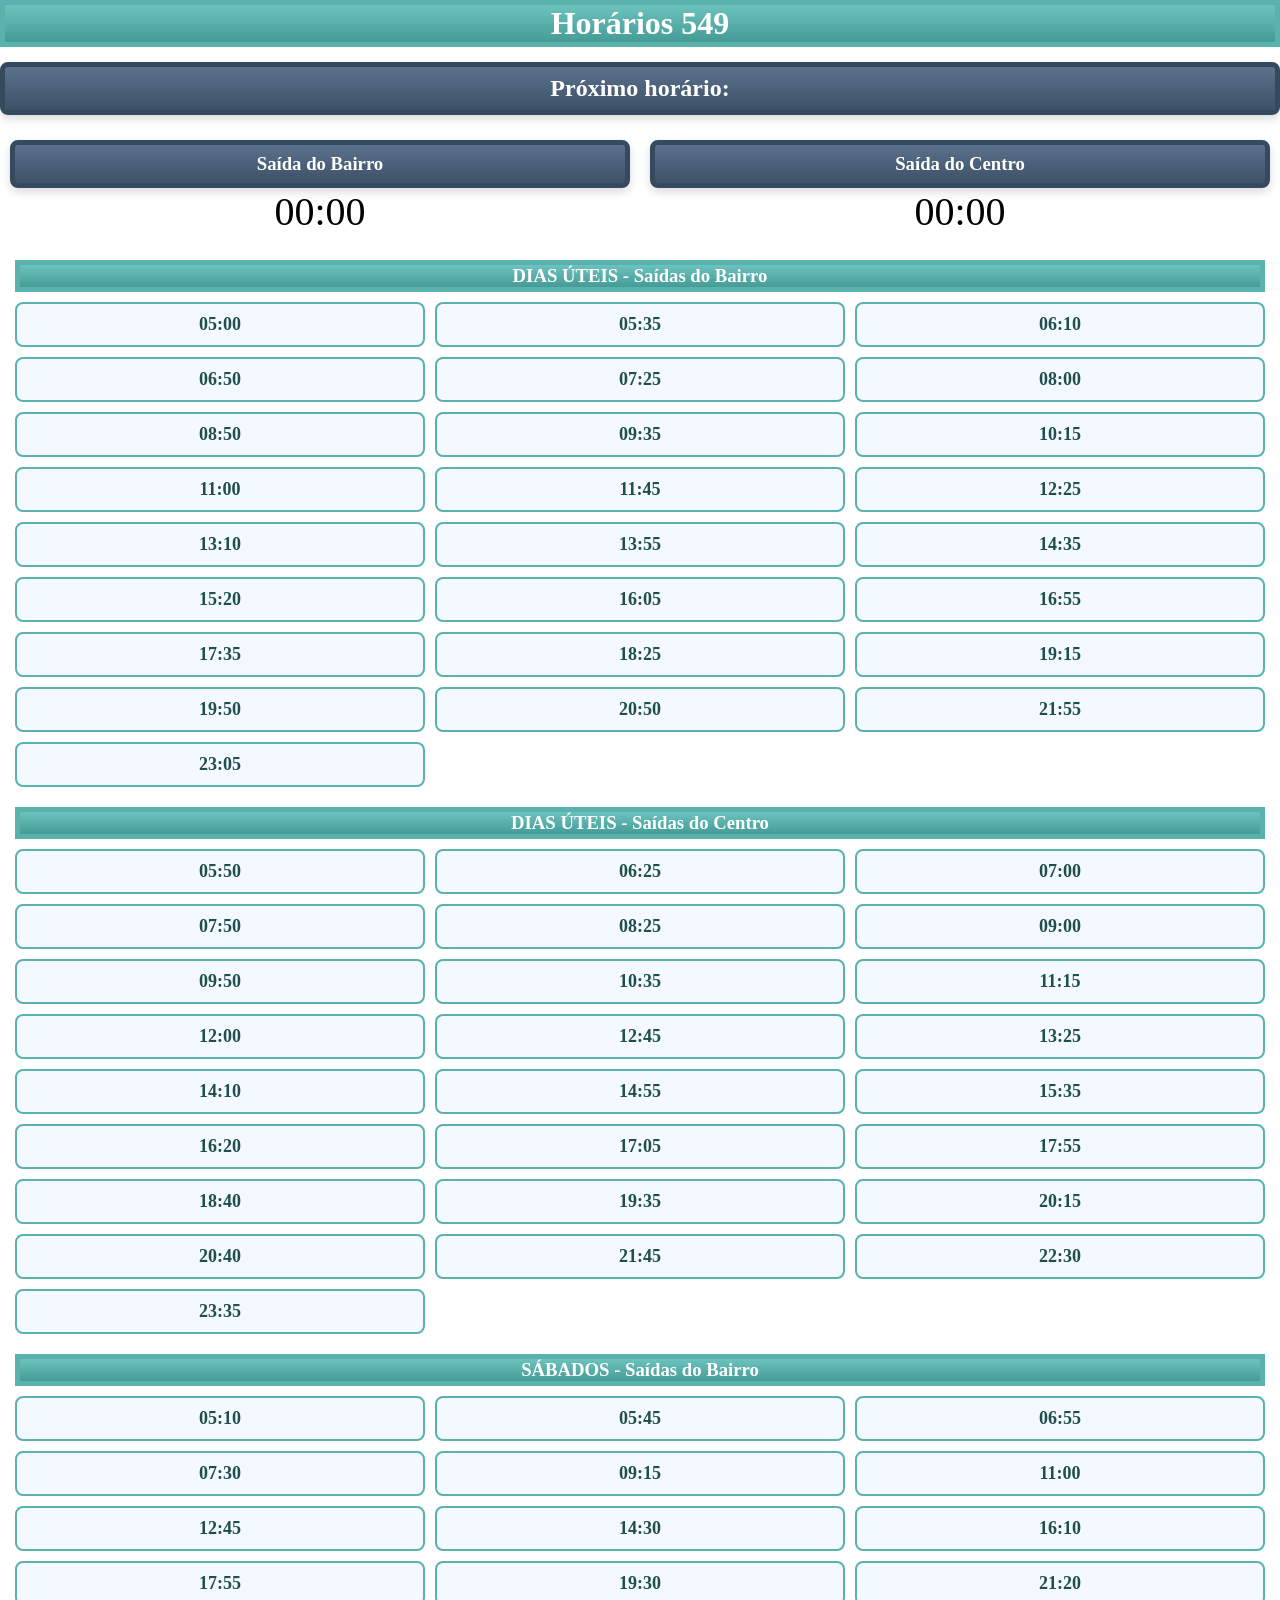
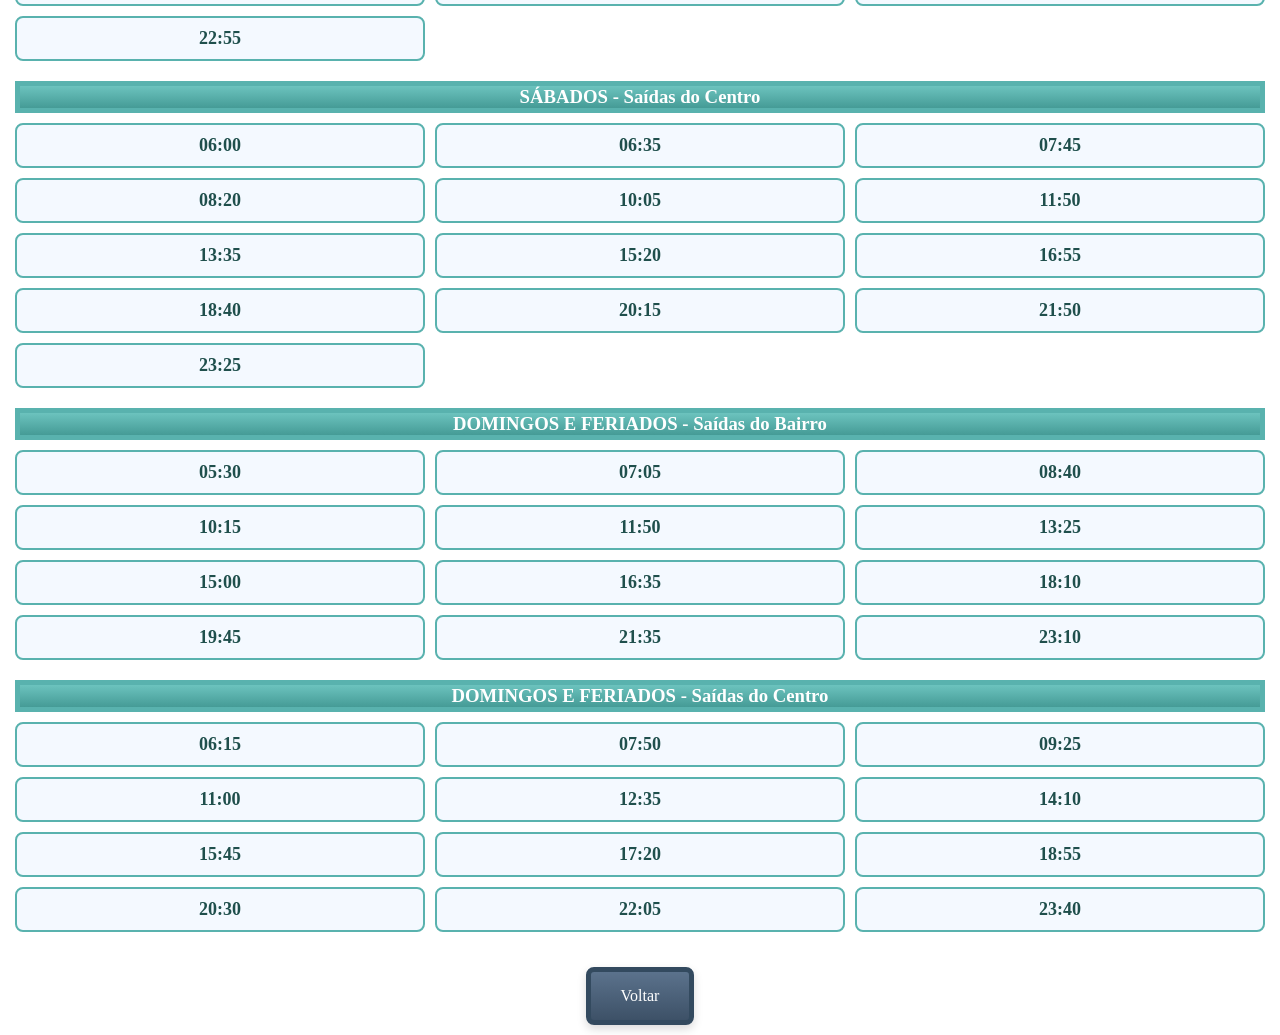
==== HTML/549.html @ 665cd89a "create: cria a primeira versão do site, com layout e horários de 7 ônibus" ====
<!DOCTYPE html>
<html lang="pt-br">
<head>
    <meta charset="UTF-8">
    <meta name="viewport" content="width=device-width, initial-scale=1.0">
    <link rel="stylesheet" href="../CSS/style.css">
    <title>549</title>
</head>
<body>
    <div class="verde">
        <h1 class="fonte">Horários 549</h1>
    </div>

    <section>
        <h2 style="margin-top: 15px;" class="fonte ciano">Próximo horário:</h2>
        <div class="proximo">
            <div class="card">                
                <h3 class="fonte ciano">Saída do Bairro</h3>
                <p>00:00</p>
            </div>
            <div class="card">                
                <h3 class="fonte ciano">Saída do Centro</h3>
                <p>00:00</p>
            </div>
        </div>
    </section>

    <div class="lista-horarios">
        <h3 class="fonte verde">DIAS ÚTEIS - Saídas do Bairro</h3>
        <div class="grade-horarios">
            <div class="horario-item-verde">05:00</div>
            <div class="horario-item-verde">05:35</div>
            <div class="horario-item-verde">06:10</div>
            <div class="horario-item-verde">06:50</div>
            <div class="horario-item-verde">07:25</div>
            <div class="horario-item-verde">08:00</div>
            <div class="horario-item-verde">08:50</div>
            <div class="horario-item-verde">09:35</div>
            <div class="horario-item-verde">10:15</div>
            <div class="horario-item-verde">11:00</div>
            <div class="horario-item-verde">11:45</div>
            <div class="horario-item-verde">12:25</div>
            <div class="horario-item-verde">13:10</div>
            <div class="horario-item-verde">13:55</div>
            <div class="horario-item-verde">14:35</div>
            <div class="horario-item-verde">15:20</div>
            <div class="horario-item-verde">16:05</div>
            <div class="horario-item-verde">16:55</div>
            <div class="horario-item-verde">17:35</div>
            <div class="horario-item-verde">18:25</div>
            <div class="horario-item-verde">19:15</div>
            <div class="horario-item-verde">19:50</div>
            <div class="horario-item-verde">20:50</div>
            <div class="horario-item-verde">21:55</div>
            <div class="horario-item-verde">23:05</div>
        </div>

        <h3 class="fonte verde">DIAS ÚTEIS - Saídas do Centro</h3>
        <div class="grade-horarios">
            <div class="horario-item-verde">05:50</div>
            <div class="horario-item-verde">06:25</div>
            <div class="horario-item-verde">07:00</div>
            <div class="horario-item-verde">07:50</div>
            <div class="horario-item-verde">08:25</div>
            <div class="horario-item-verde">09:00</div>
            <div class="horario-item-verde">09:50</div>
            <div class="horario-item-verde">10:35</div>
            <div class="horario-item-verde">11:15</div>
            <div class="horario-item-verde">12:00</div>
            <div class="horario-item-verde">12:45</div>
            <div class="horario-item-verde">13:25</div>
            <div class="horario-item-verde">14:10</div>
            <div class="horario-item-verde">14:55</div>
            <div class="horario-item-verde">15:35</div>
            <div class="horario-item-verde">16:20</div>
            <div class="horario-item-verde">17:05</div>
            <div class="horario-item-verde">17:55</div>
            <div class="horario-item-verde">18:40</div>
            <div class="horario-item-verde">19:35</div>
            <div class="horario-item-verde">20:15</div>
            <div class="horario-item-verde">20:40</div>
            <div class="horario-item-verde">21:45</div>
            <div class="horario-item-verde">22:30</div>
            <div class="horario-item-verde">23:35</div>
        </div>

        <h3 class="fonte verde">SÁBADOS - Saídas do Bairro</h3>
        <div class="grade-horarios">
            <div class="horario-item-verde">05:10</div>
            <div class="horario-item-verde">05:45</div>
            <div class="horario-item-verde">06:55</div>
            <div class="horario-item-verde">07:30</div>
            <div class="horario-item-verde">09:15</div>
            <div class="horario-item-verde">11:00</div>
            <div class="horario-item-verde">12:45</div>
            <div class="horario-item-verde">14:30</div>
            <div class="horario-item-verde">16:10</div>
            <div class="horario-item-verde">17:55</div>
            <div class="horario-item-verde">19:30</div>
            <div class="horario-item-verde">21:20</div>
            <div class="horario-item-verde">22:55</div>
        </div>

        <h3 class="fonte verde">SÁBADOS - Saídas do Centro</h3>
        <div class="grade-horarios">
            <div class="horario-item-verde">06:00</div>
            <div class="horario-item-verde">06:35</div>
            <div class="horario-item-verde">07:45</div>
            <div class="horario-item-verde">08:20</div>
            <div class="horario-item-verde">10:05</div>
            <div class="horario-item-verde">11:50</div>
            <div class="horario-item-verde">13:35</div>
            <div class="horario-item-verde">15:20</div>
            <div class="horario-item-verde">16:55</div>
            <div class="horario-item-verde">18:40</div>
            <div class="horario-item-verde">20:15</div>
            <div class="horario-item-verde">21:50</div>
            <div class="horario-item-verde">23:25</div>
        </div>

        <h3 class="fonte verde">DOMINGOS E FERIADOS - Saídas do Bairro</h3>
        <div class="grade-horarios">
            <div class="horario-item-verde">05:30</div>
            <div class="horario-item-verde">07:05</div>
            <div class="horario-item-verde">08:40</div>
            <div class="horario-item-verde">10:15</div>
            <div class="horario-item-verde">11:50</div>
            <div class="horario-item-verde">13:25</div>
            <div class="horario-item-verde">15:00</div>
            <div class="horario-item-verde">16:35</div>
            <div class="horario-item-verde">18:10</div>
            <div class="horario-item-verde">19:45</div>
            <div class="horario-item-verde">21:35</div>
            <div class="horario-item-verde">23:10</div>
        </div>

        <h3 class="fonte verde">DOMINGOS E FERIADOS - Saídas do Centro</h3>
        <div class="grade-horarios">
            <div class="horario-item-verde">06:15</div>
            <div class="horario-item-verde">07:50</div>
            <div class="horario-item-verde">09:25</div>
            <div class="horario-item-verde">11:00</div>
            <div class="horario-item-verde">12:35</div>
            <div class="horario-item-verde">14:10</div>
            <div class="horario-item-verde">15:45</div>
            <div class="horario-item-verde">17:20</div>
            <div class="horario-item-verde">18:55</div>
            <div class="horario-item-verde">20:30</div>
            <div class="horario-item-verde">22:05</div>
            <div class="horario-item-verde">23:40</div>
        </div>
    </div>

    <div class="final">
        <a class="fonte ciano" href="../index.html">Voltar</a>
    </div> 
</body>
</html>
---- CSS/style.css ----
@import url('https://fonts.googleapis.com/css2?family=Lobster&family=Montenegrin+Gothic+One&family=Roboto:ital,wght@0,100..900;1,100..900&display=swap');

*{
    box-sizing: border-box;
    margin: 0;
}
header{
    display: flex;
    flex-direction: column;
    background-image: linear-gradient(rgb(18, 135, 238), rgb(130, 159, 255));
    height: auto;
    justify-content: center;
    align-items: center;
    padding: 16px 12px;
}
header img{
    max-width: 60px;
}
nav{
    display: flex;
    flex-direction: column;
    height: auto;
    justify-content: center;
    align-items: center;
    margin-top: 40px;
}
nav a{
    display: flex;
    justify-content: center;
    align-items: center;
    width: 180px;
    height: 100px;
    text-decoration: none;
    padding: 12px 20px;
    margin-bottom: 25px;
    box-sizing: border-box;
    font-size: 35px;
    text-align: center;
    border-radius: 8px;
}
.verde{
    background-image: linear-gradient(#6cc3be, #459b96);
    border: 5px solid #59b2ae;
}
nav a.verde:hover{
    font-size: 33px;
    background-image: linear-gradient(#459995, #216e6b);
    border: 5px solid #3e8c88;
}
.azul{
    background-image: linear-gradient(#0074d3, #015396);
    border: 5px solid #0269be;
}
nav a.azul:hover{
    font-size: 33px;
    background-image: linear-gradient(#005eab, #003560);
    border: 5px solid #005eaa;
}
.vermelho{
    background-image: linear-gradient(#bf231f, #a3231f);
    border: 5px solid #a81510;
}
nav a.vermelho:hover{
    font-size: 33px;
    background-image: linear-gradient(#a41a16, #7e1612);
    border: 5px solid #870e0a;
}
.ciano{
    background-image: linear-gradient(#5b728c, #3d5167);
    border-radius: 8px;
    border: 5px solid #334a5f;
    box-shadow: 0 4px 10px rgba(0, 0, 0, 0.15);
    padding: 8px 12px;
}
footer{
    display: flex;
    flex-direction: column;
    background-image: linear-gradient(rgb(18, 135, 238), rgb(130, 159, 255));
    height: 80px;
    width: 100%;
    border-top: 5px solid rgb(8, 128, 233);
    justify-content: center;
    align-items: center;
}
.fonte{
    color: white;
    font-family: "Montenegrin Gothic One", serif;
    text-align: center;
}
.proximo{
    display: flex;
    justify-content: center;
    width: 100%;
    padding: 0;
}

.card{
    flex: 3;
    padding: 10px;
    margin: 0;
    margin-top: 15px;
    text-align: center;
}

.card p{
    font-size: 40px;
    font-style: bold;
    color: black;
}
.lista-horarios{
    padding: 15px;
}
.grade-horarios{
    display: grid;
    grid-template-columns: repeat(3, minmax(90px, 1fr));
    gap: 10px;
    margin-top: 10px;
    margin-bottom: 20px;
}

.horario-item-verde{
    background: #f4f9ff;
    border: 2px solid #59b2ae;
    border-radius: 8px;
    padding: 10px;
    text-align: center;
    font-size: 18px;
    font-weight: bold;
    color: #1f4f4c;
}
.horario-item-azul{
    background: #f4f9ff;
    border: 2px solid #0074d3;
    border-radius: 8px;
    padding: 10px;
    text-align: center;
    font-size: 18px;
    font-weight: bold;
    color: #1f344f;
}
.horario-item-vermelho{
    background: #f4f9ff;
    border: 2px solid #bf231f;
    border-radius: 8px;
    padding: 10px;
    text-align: center;
    font-size: 18px;
    font-weight: bold;
    color: #4f1f1f;
}
.final{
    display: flex;
    justify-content: center;
    align-items: center;
}
.final a{
    text-decoration: none;
    padding: 15px 30px;
    margin-bottom: 10px;
}
.final a:hover{
    background-image: linear-gradient(#3d5167, #1f2a3b);
    border: 5px solid #1f2a3b;
}
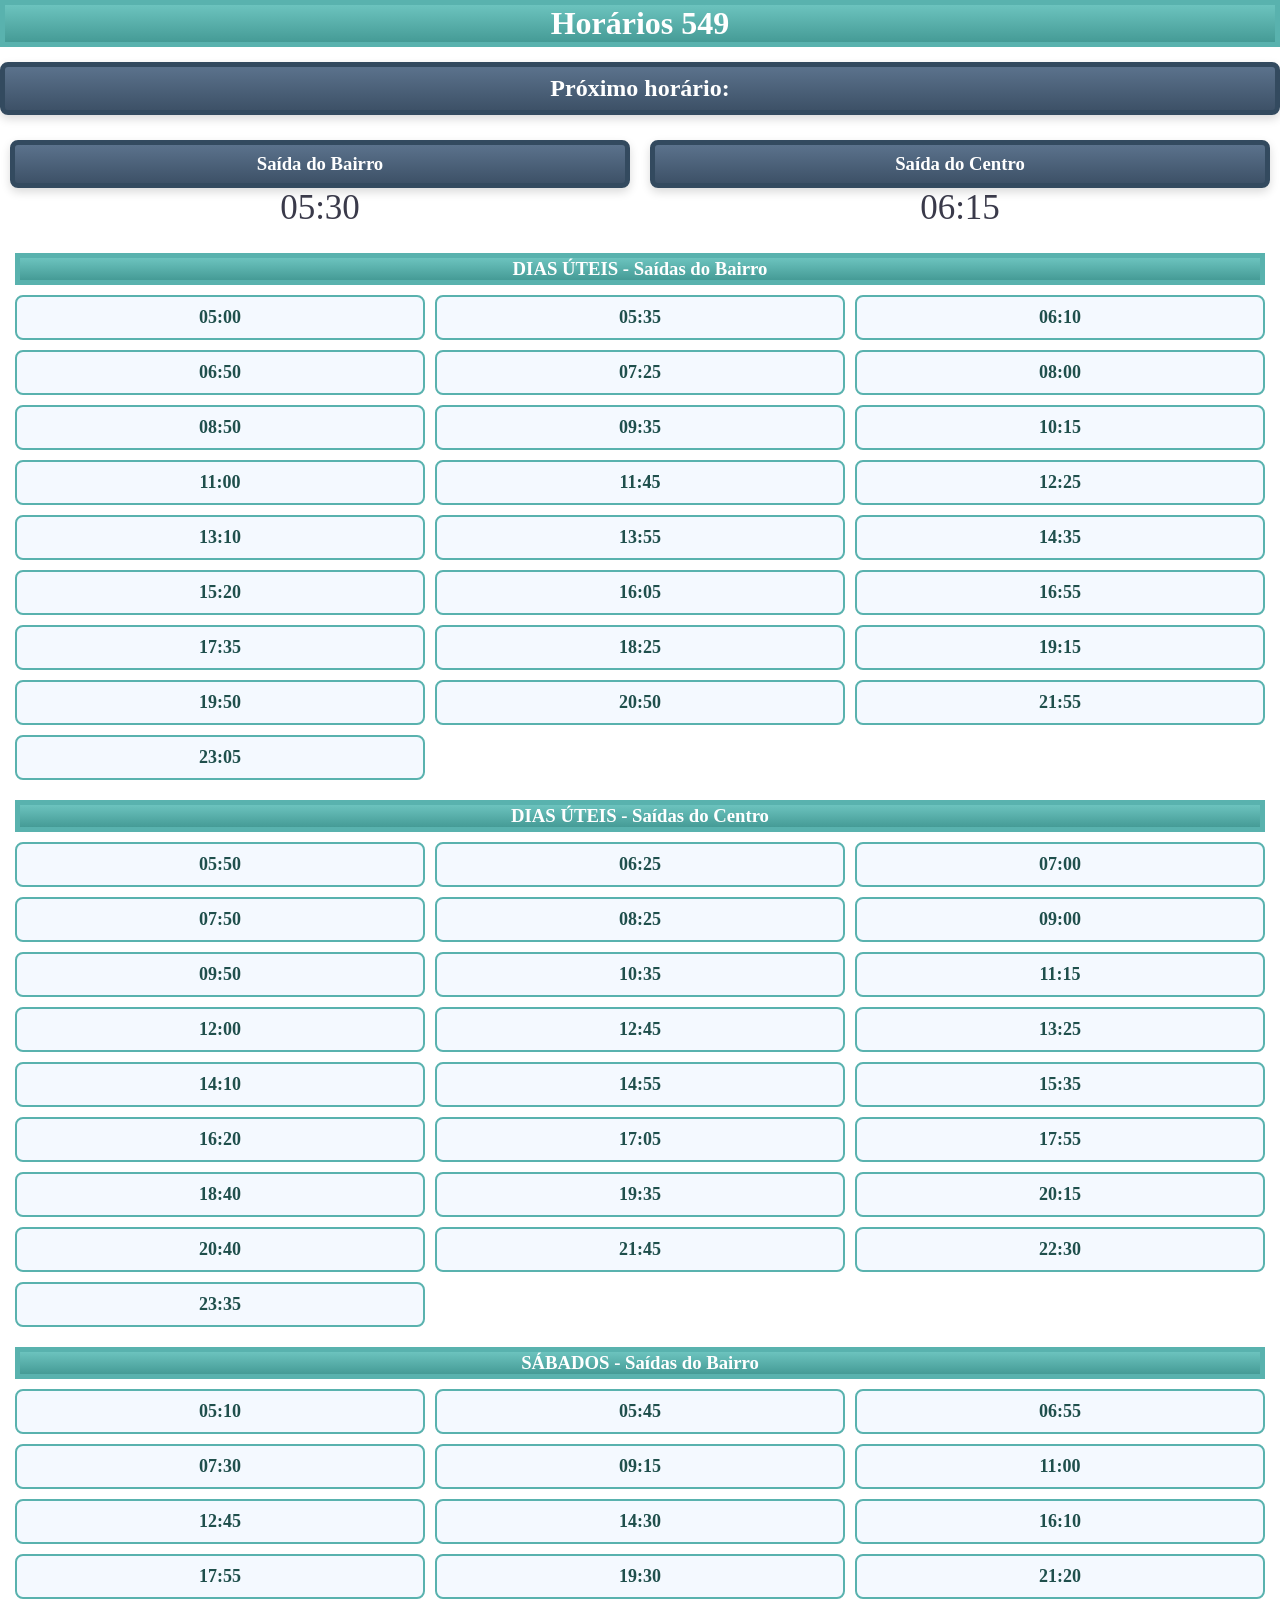
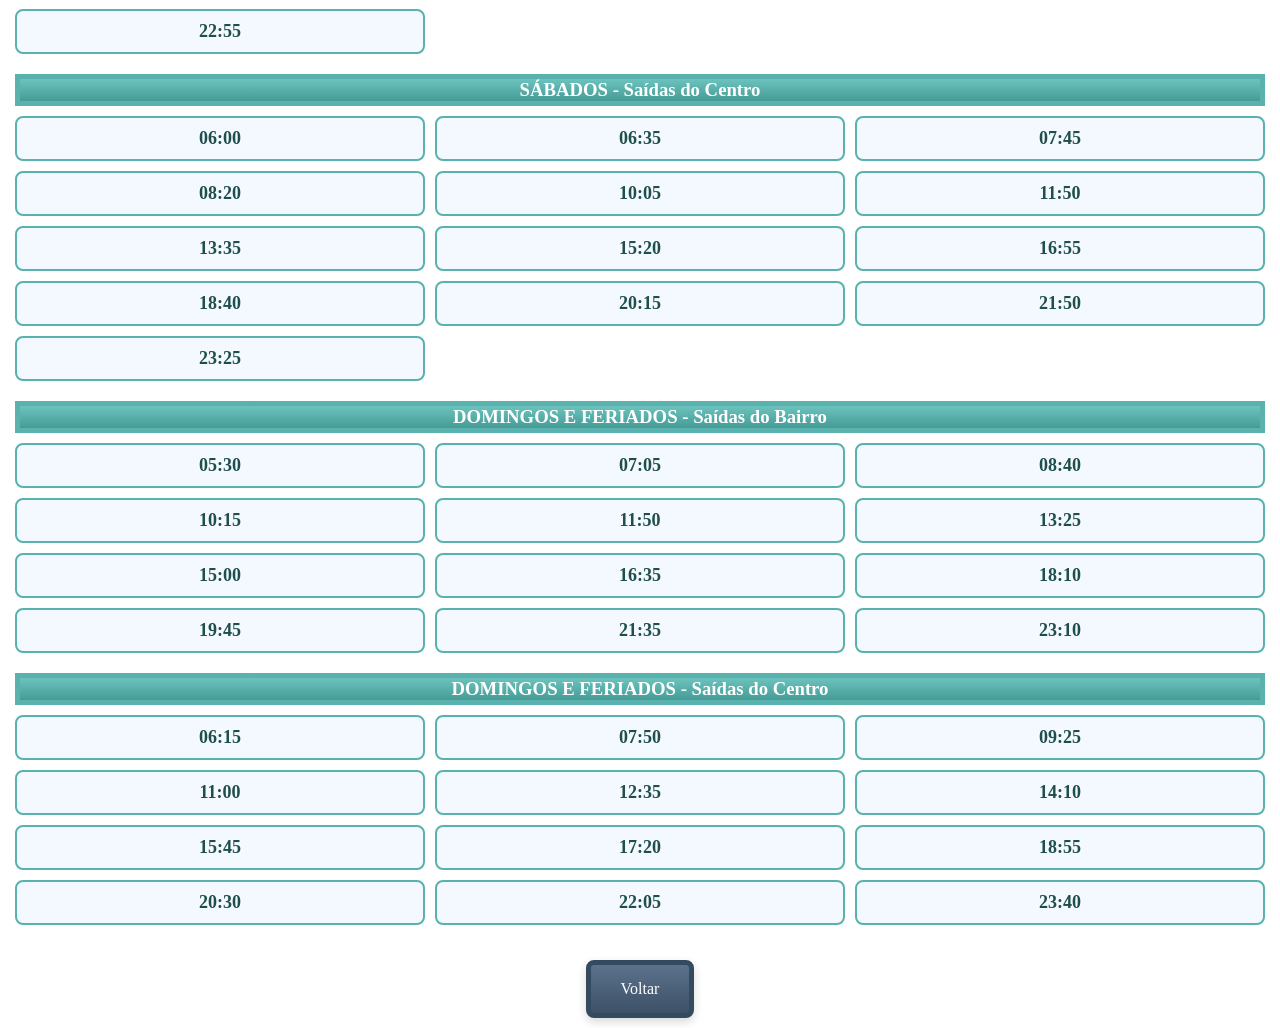
==== commit fbdc572e: "update: cria a função que diz os próximos horários com base nas tabelas, horário e data atual do dis" ====
--- a/HTML/549.html
+++ b/HTML/549.html
@@ -154,5 +154,6 @@
     <div class="final">
         <a class="fonte ciano" href="../index.html">Voltar</a>
     </div> 
+    <script src="../JS/proximo.js"></script>
 </body>
 </html>
--- a/CSS/style.css
+++ b/CSS/style.css
@@ -25,6 +25,20 @@
     margin-top: 40px;
 }
 nav a{
+    display: flex;
+    justify-content: center;
+    align-items: center;
+    width: 180px;
+    height: 100px;
+    text-decoration: none;
+    padding: 12px 20px;
+    margin-bottom: 25px;
+    box-sizing: border-box;
+    font-size: 35px;
+    text-align: center;
+    border-radius: 8px;
+}
+nav p{
     display: flex;
     justify-content: center;
     align-items: center;
@@ -103,9 +117,10 @@
 }
 
 .card p{
-    font-size: 40px;
-    font-style: bold;
-    color: black;
+    font-size: 35px;
+    font-family: "Montenegrin Gothic One", serif;
+    color: rgb(58, 58, 74);
+
 }
 .lista-horarios{
     padding: 15px;
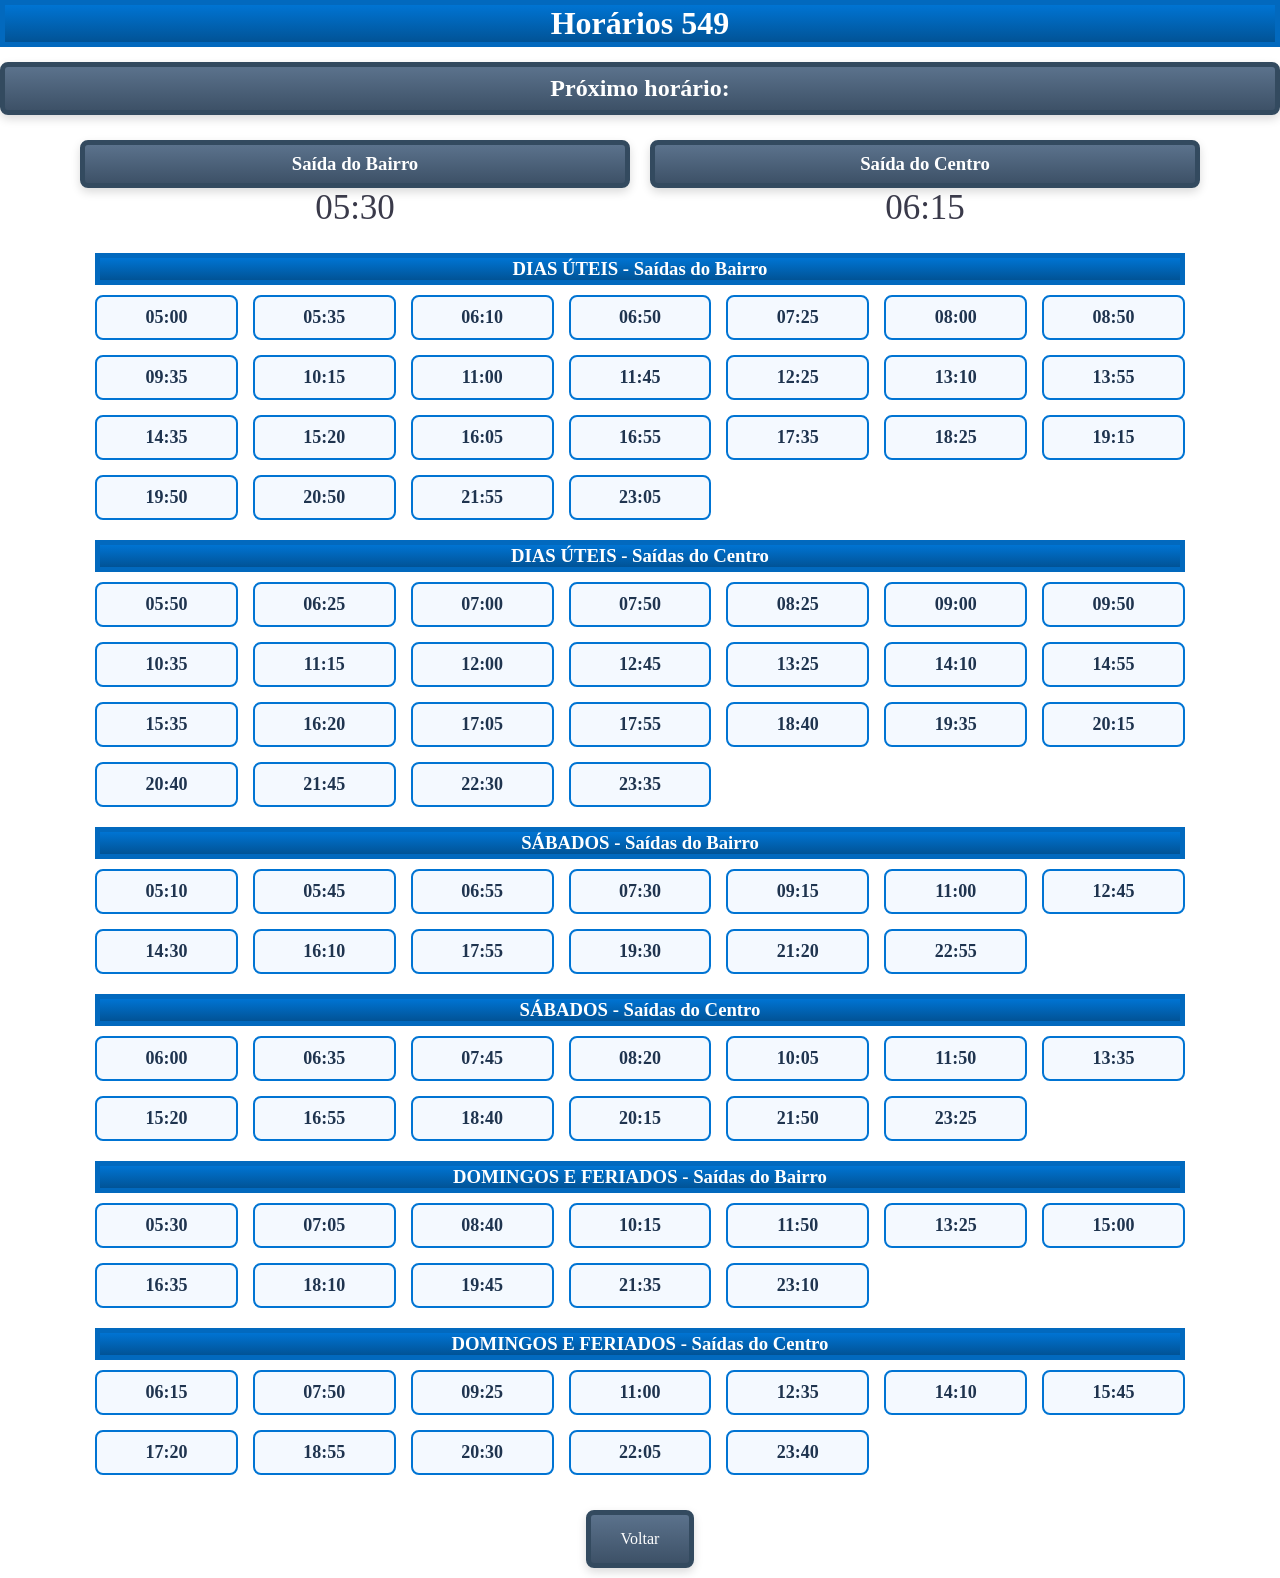
==== commit 2c647b4a: "feat: modifica cor devido a chegada da linha 702" ====
--- a/HTML/549.html
+++ b/HTML/549.html
@@ -7,7 +7,7 @@
     <title>549</title>
 </head>
 <body>
-    <div class="verde">
+    <div class="azul">
         <h1 class="fonte">Horários 549</h1>
     </div>
 
@@ -26,128 +26,128 @@
     </section>
 
     <div class="lista-horarios">
-        <h3 class="fonte verde">DIAS ÚTEIS - Saídas do Bairro</h3>
+        <h3 class="fonte azul">DIAS ÚTEIS - Saídas do Bairro</h3>
         <div class="grade-horarios">
-            <div class="horario-item-verde">05:00</div>
-            <div class="horario-item-verde">05:35</div>
-            <div class="horario-item-verde">06:10</div>
-            <div class="horario-item-verde">06:50</div>
-            <div class="horario-item-verde">07:25</div>
-            <div class="horario-item-verde">08:00</div>
-            <div class="horario-item-verde">08:50</div>
-            <div class="horario-item-verde">09:35</div>
-            <div class="horario-item-verde">10:15</div>
-            <div class="horario-item-verde">11:00</div>
-            <div class="horario-item-verde">11:45</div>
-            <div class="horario-item-verde">12:25</div>
-            <div class="horario-item-verde">13:10</div>
-            <div class="horario-item-verde">13:55</div>
-            <div class="horario-item-verde">14:35</div>
-            <div class="horario-item-verde">15:20</div>
-            <div class="horario-item-verde">16:05</div>
-            <div class="horario-item-verde">16:55</div>
-            <div class="horario-item-verde">17:35</div>
-            <div class="horario-item-verde">18:25</div>
-            <div class="horario-item-verde">19:15</div>
-            <div class="horario-item-verde">19:50</div>
-            <div class="horario-item-verde">20:50</div>
-            <div class="horario-item-verde">21:55</div>
-            <div class="horario-item-verde">23:05</div>
+            <div class="horario-item-azul">05:00</div>
+            <div class="horario-item-azul">05:35</div>
+            <div class="horario-item-azul">06:10</div>
+            <div class="horario-item-azul">06:50</div>
+            <div class="horario-item-azul">07:25</div>
+            <div class="horario-item-azul">08:00</div>
+            <div class="horario-item-azul">08:50</div>
+            <div class="horario-item-azul">09:35</div>
+            <div class="horario-item-azul">10:15</div>
+            <div class="horario-item-azul">11:00</div>
+            <div class="horario-item-azul">11:45</div>
+            <div class="horario-item-azul">12:25</div>
+            <div class="horario-item-azul">13:10</div>
+            <div class="horario-item-azul">13:55</div>
+            <div class="horario-item-azul">14:35</div>
+            <div class="horario-item-azul">15:20</div>
+            <div class="horario-item-azul">16:05</div>
+            <div class="horario-item-azul">16:55</div>
+            <div class="horario-item-azul">17:35</div>
+            <div class="horario-item-azul">18:25</div>
+            <div class="horario-item-azul">19:15</div>
+            <div class="horario-item-azul">19:50</div>
+            <div class="horario-item-azul">20:50</div>
+            <div class="horario-item-azul">21:55</div>
+            <div class="horario-item-azul">23:05</div>
         </div>
 
-        <h3 class="fonte verde">DIAS ÚTEIS - Saídas do Centro</h3>
+        <h3 class="fonte azul">DIAS ÚTEIS - Saídas do Centro</h3>
         <div class="grade-horarios">
-            <div class="horario-item-verde">05:50</div>
-            <div class="horario-item-verde">06:25</div>
-            <div class="horario-item-verde">07:00</div>
-            <div class="horario-item-verde">07:50</div>
-            <div class="horario-item-verde">08:25</div>
-            <div class="horario-item-verde">09:00</div>
-            <div class="horario-item-verde">09:50</div>
-            <div class="horario-item-verde">10:35</div>
-            <div class="horario-item-verde">11:15</div>
-            <div class="horario-item-verde">12:00</div>
-            <div class="horario-item-verde">12:45</div>
-            <div class="horario-item-verde">13:25</div>
-            <div class="horario-item-verde">14:10</div>
-            <div class="horario-item-verde">14:55</div>
-            <div class="horario-item-verde">15:35</div>
-            <div class="horario-item-verde">16:20</div>
-            <div class="horario-item-verde">17:05</div>
-            <div class="horario-item-verde">17:55</div>
-            <div class="horario-item-verde">18:40</div>
-            <div class="horario-item-verde">19:35</div>
-            <div class="horario-item-verde">20:15</div>
-            <div class="horario-item-verde">20:40</div>
-            <div class="horario-item-verde">21:45</div>
-            <div class="horario-item-verde">22:30</div>
-            <div class="horario-item-verde">23:35</div>
+            <div class="horario-item-azul">05:50</div>
+            <div class="horario-item-azul">06:25</div>
+            <div class="horario-item-azul">07:00</div>
+            <div class="horario-item-azul">07:50</div>
+            <div class="horario-item-azul">08:25</div>
+            <div class="horario-item-azul">09:00</div>
+            <div class="horario-item-azul">09:50</div>
+            <div class="horario-item-azul">10:35</div>
+            <div class="horario-item-azul">11:15</div>
+            <div class="horario-item-azul">12:00</div>
+            <div class="horario-item-azul">12:45</div>
+            <div class="horario-item-azul">13:25</div>
+            <div class="horario-item-azul">14:10</div>
+            <div class="horario-item-azul">14:55</div>
+            <div class="horario-item-azul">15:35</div>
+            <div class="horario-item-azul">16:20</div>
+            <div class="horario-item-azul">17:05</div>
+            <div class="horario-item-azul">17:55</div>
+            <div class="horario-item-azul">18:40</div>
+            <div class="horario-item-azul">19:35</div>
+            <div class="horario-item-azul">20:15</div>
+            <div class="horario-item-azul">20:40</div>
+            <div class="horario-item-azul">21:45</div>
+            <div class="horario-item-azul">22:30</div>
+            <div class="horario-item-azul">23:35</div>
         </div>
 
-        <h3 class="fonte verde">SÁBADOS - Saídas do Bairro</h3>
+        <h3 class="fonte azul">SÁBADOS - Saídas do Bairro</h3>
         <div class="grade-horarios">
-            <div class="horario-item-verde">05:10</div>
-            <div class="horario-item-verde">05:45</div>
-            <div class="horario-item-verde">06:55</div>
-            <div class="horario-item-verde">07:30</div>
-            <div class="horario-item-verde">09:15</div>
-            <div class="horario-item-verde">11:00</div>
-            <div class="horario-item-verde">12:45</div>
-            <div class="horario-item-verde">14:30</div>
-            <div class="horario-item-verde">16:10</div>
-            <div class="horario-item-verde">17:55</div>
-            <div class="horario-item-verde">19:30</div>
-            <div class="horario-item-verde">21:20</div>
-            <div class="horario-item-verde">22:55</div>
+            <div class="horario-item-azul">05:10</div>
+            <div class="horario-item-azul">05:45</div>
+            <div class="horario-item-azul">06:55</div>
+            <div class="horario-item-azul">07:30</div>
+            <div class="horario-item-azul">09:15</div>
+            <div class="horario-item-azul">11:00</div>
+            <div class="horario-item-azul">12:45</div>
+            <div class="horario-item-azul">14:30</div>
+            <div class="horario-item-azul">16:10</div>
+            <div class="horario-item-azul">17:55</div>
+            <div class="horario-item-azul">19:30</div>
+            <div class="horario-item-azul">21:20</div>
+            <div class="horario-item-azul">22:55</div>
         </div>
 
-        <h3 class="fonte verde">SÁBADOS - Saídas do Centro</h3>
+        <h3 class="fonte azul">SÁBADOS - Saídas do Centro</h3>
         <div class="grade-horarios">
-            <div class="horario-item-verde">06:00</div>
-            <div class="horario-item-verde">06:35</div>
-            <div class="horario-item-verde">07:45</div>
-            <div class="horario-item-verde">08:20</div>
-            <div class="horario-item-verde">10:05</div>
-            <div class="horario-item-verde">11:50</div>
-            <div class="horario-item-verde">13:35</div>
-            <div class="horario-item-verde">15:20</div>
-            <div class="horario-item-verde">16:55</div>
-            <div class="horario-item-verde">18:40</div>
-            <div class="horario-item-verde">20:15</div>
-            <div class="horario-item-verde">21:50</div>
-            <div class="horario-item-verde">23:25</div>
+            <div class="horario-item-azul">06:00</div>
+            <div class="horario-item-azul">06:35</div>
+            <div class="horario-item-azul">07:45</div>
+            <div class="horario-item-azul">08:20</div>
+            <div class="horario-item-azul">10:05</div>
+            <div class="horario-item-azul">11:50</div>
+            <div class="horario-item-azul">13:35</div>
+            <div class="horario-item-azul">15:20</div>
+            <div class="horario-item-azul">16:55</div>
+            <div class="horario-item-azul">18:40</div>
+            <div class="horario-item-azul">20:15</div>
+            <div class="horario-item-azul">21:50</div>
+            <div class="horario-item-azul">23:25</div>
         </div>
 
-        <h3 class="fonte verde">DOMINGOS E FERIADOS - Saídas do Bairro</h3>
+        <h3 class="fonte azul">DOMINGOS E FERIADOS - Saídas do Bairro</h3>
         <div class="grade-horarios">
-            <div class="horario-item-verde">05:30</div>
-            <div class="horario-item-verde">07:05</div>
-            <div class="horario-item-verde">08:40</div>
-            <div class="horario-item-verde">10:15</div>
-            <div class="horario-item-verde">11:50</div>
-            <div class="horario-item-verde">13:25</div>
-            <div class="horario-item-verde">15:00</div>
-            <div class="horario-item-verde">16:35</div>
-            <div class="horario-item-verde">18:10</div>
-            <div class="horario-item-verde">19:45</div>
-            <div class="horario-item-verde">21:35</div>
-            <div class="horario-item-verde">23:10</div>
+            <div class="horario-item-azul">05:30</div>
+            <div class="horario-item-azul">07:05</div>
+            <div class="horario-item-azul">08:40</div>
+            <div class="horario-item-azul">10:15</div>
+            <div class="horario-item-azul">11:50</div>
+            <div class="horario-item-azul">13:25</div>
+            <div class="horario-item-azul">15:00</div>
+            <div class="horario-item-azul">16:35</div>
+            <div class="horario-item-azul">18:10</div>
+            <div class="horario-item-azul">19:45</div>
+            <div class="horario-item-azul">21:35</div>
+            <div class="horario-item-azul">23:10</div>
         </div>
 
-        <h3 class="fonte verde">DOMINGOS E FERIADOS - Saídas do Centro</h3>
+        <h3 class="fonte azul">DOMINGOS E FERIADOS - Saídas do Centro</h3>
         <div class="grade-horarios">
-            <div class="horario-item-verde">06:15</div>
-            <div class="horario-item-verde">07:50</div>
-            <div class="horario-item-verde">09:25</div>
-            <div class="horario-item-verde">11:00</div>
-            <div class="horario-item-verde">12:35</div>
-            <div class="horario-item-verde">14:10</div>
-            <div class="horario-item-verde">15:45</div>
-            <div class="horario-item-verde">17:20</div>
-            <div class="horario-item-verde">18:55</div>
-            <div class="horario-item-verde">20:30</div>
-            <div class="horario-item-verde">22:05</div>
-            <div class="horario-item-verde">23:40</div>
+            <div class="horario-item-azul">06:15</div>
+            <div class="horario-item-azul">07:50</div>
+            <div class="horario-item-azul">09:25</div>
+            <div class="horario-item-azul">11:00</div>
+            <div class="horario-item-azul">12:35</div>
+            <div class="horario-item-azul">14:10</div>
+            <div class="horario-item-azul">15:45</div>
+            <div class="horario-item-azul">17:20</div>
+            <div class="horario-item-azul">18:55</div>
+            <div class="horario-item-azul">20:30</div>
+            <div class="horario-item-azul">22:05</div>
+            <div class="horario-item-azul">23:40</div>
         </div>
     </div>
 
--- a/CSS/style.css
+++ b/CSS/style.css
@@ -177,3 +177,64 @@
     background-image: linear-gradient(#3d5167, #1f2a3b);
     border: 5px solid #1f2a3b;
 }
+.avisos{
+    display: flex;
+    justify-content: center;
+    align-items: center;
+    padding: 15px;
+    margin: 15px;
+    background-image: linear-gradient(#788ea7, #687f98);
+    border: 2px solid #5b728c;
+    border-radius: 8px;
+}
+
+@media only screen and (min-width: 950px) {
+    nav{
+        display: grid;
+        grid-template-columns: auto auto auto auto;
+        height: auto;
+        justify-content: center;
+        align-items: center;
+        gap: 50px;
+        margin-top: 60px;
+        margin-bottom: 40px;
+} 
+    .avisospai{
+        display: flex;
+        flex-direction: row;
+        justify-content: center;
+
+    }
+    .avisos{
+    padding: 15px;
+    margin: 15px;
+    background-image: linear-gradient(#788ea7, #687f98);
+    border: 2px solid #5b728c;
+    border-radius: 8px;
+    width: fit-content;
+}
+    .proximo{
+    display: flex;
+    justify-content: center;
+    width: 100%;
+    padding: 0;
+    padding-left: 70px;
+    padding-right: 70px;
+}
+    .lista-horarios{
+    padding: 95px;
+    padding-top: 15px;
+    padding-bottom: 15px;
+}
+    .grade-horarios{
+    display: grid;
+    grid-template-columns: repeat(7, minmax(50px, 7fr));
+    gap: 15px;
+    margin-top: 10px;
+    margin-bottom: 20px;
+}
+    nav p {
+        display: none;
+    }
+}
+
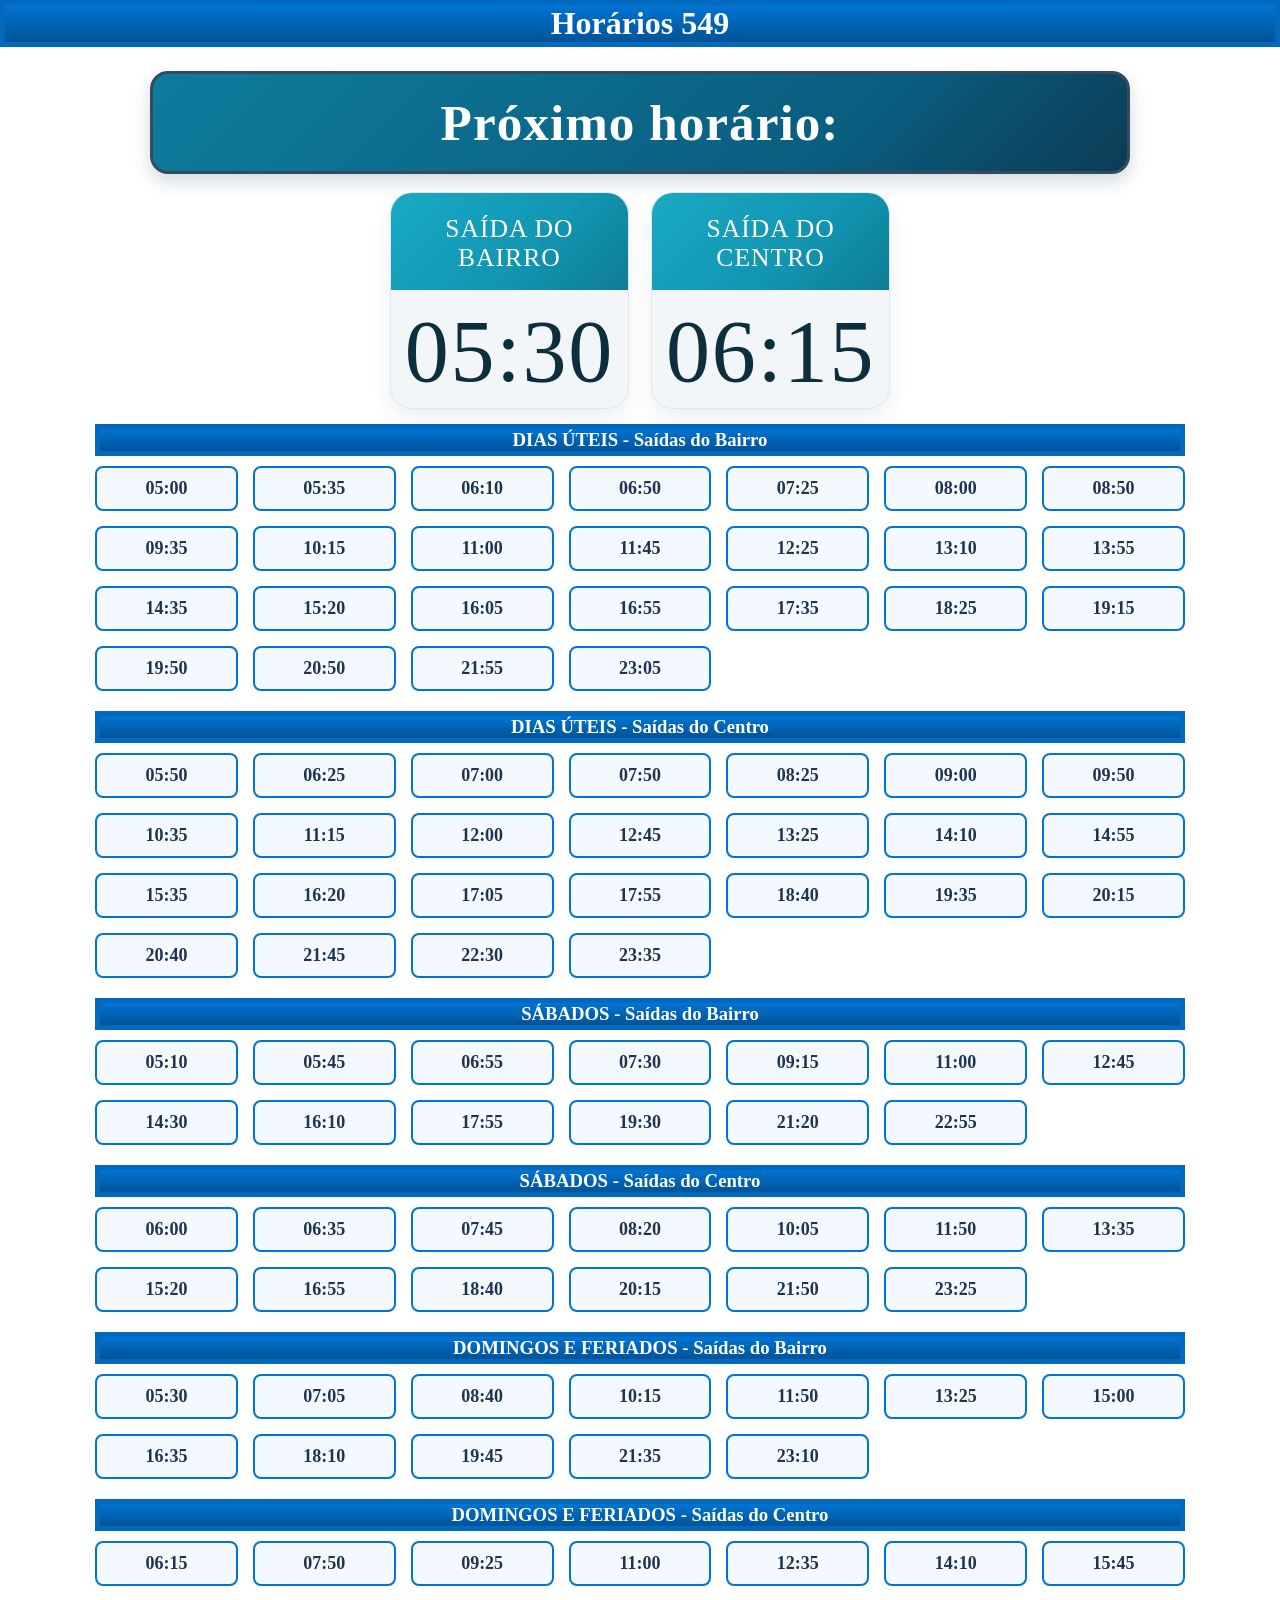
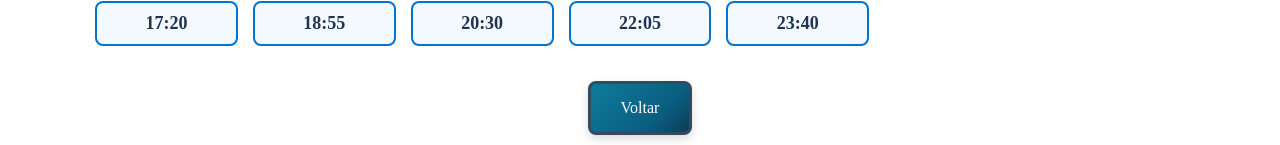
==== commit dbc7cfb2: "feat: melhora visual dos próximos horários" ====
--- a/HTML/549.html
+++ b/HTML/549.html
@@ -4,6 +4,9 @@
     <meta charset="UTF-8">
     <meta name="viewport" content="width=device-width, initial-scale=1.0">
     <link rel="stylesheet" href="../CSS/style.css">
+    <link rel="manifest" href="../manifest.webmanifest">
+    <meta name="theme-color" content="#2563eb">
+    <link rel="apple-touch-icon" href="../img/icone-app.png">
     <title>549</title>
 </head>
 <body>
@@ -11,16 +14,16 @@
         <h1 class="fonte">Horários 549</h1>
     </div>
 
-    <section>
-        <h2 style="margin-top: 15px;" class="fonte ciano">Próximo horário:</h2>
+    <section class="proximo-section">
+        <h2 class="fonte ciano">Próximo horário:</h2>
         <div class="proximo">
-            <div class="card">                
-                <h3 class="fonte ciano">Saída do Bairro</h3>
-                <p>00:00</p>
+            <div class="card">
+                <div class="card-header">SAÍDA DO<br>BAIRRO</div>
+                <div class="card-hora">00:00</div>
             </div>
-            <div class="card">                
-                <h3 class="fonte ciano">Saída do Centro</h3>
-                <p>00:00</p>
+            <div class="card">
+                <div class="card-header">SAÍDA DO<br>CENTRO</div>
+                <div class="card-hora">00:00</div>
             </div>
         </div>
     </section>
--- a/CSS/style.css
+++ b/CSS/style.css
@@ -1,10 +1,11 @@
 @import url('https://fonts.googleapis.com/css2?family=Lobster&family=Montenegrin+Gothic+One&family=Roboto:ital,wght@0,100..900;1,100..900&display=swap');
 
-*{
+* {
     box-sizing: border-box;
     margin: 0;
 }
-header{
+
+header {
     display: flex;
     flex-direction: column;
     background-image: linear-gradient(rgb(18, 135, 238), rgb(130, 159, 255));
@@ -13,10 +14,12 @@
     align-items: center;
     padding: 16px 12px;
 }
-header img{
+
+header img {
     max-width: 60px;
 }
-nav{
+
+nav {
     display: flex;
     flex-direction: column;
     height: auto;
@@ -24,7 +27,8 @@
     align-items: center;
     margin-top: 40px;
 }
-nav a{
+
+nav a {
     display: flex;
     justify-content: center;
     align-items: center;
@@ -38,7 +42,8 @@
     text-align: center;
     border-radius: 8px;
 }
-nav p{
+
+nav p {
     display: flex;
     justify-content: center;
     align-items: center;
@@ -52,41 +57,49 @@
     text-align: center;
     border-radius: 8px;
 }
-.verde{
+
+.verde {
     background-image: linear-gradient(#6cc3be, #459b96);
     border: 5px solid #59b2ae;
 }
-nav a.verde:hover{
+
+nav a.verde:hover {
     font-size: 33px;
     background-image: linear-gradient(#459995, #216e6b);
     border: 5px solid #3e8c88;
 }
-.azul{
+
+.azul {
     background-image: linear-gradient(#0074d3, #015396);
     border: 5px solid #0269be;
 }
-nav a.azul:hover{
+
+nav a.azul:hover {
     font-size: 33px;
     background-image: linear-gradient(#005eab, #003560);
     border: 5px solid #005eaa;
 }
-.vermelho{
+
+.vermelho {
     background-image: linear-gradient(#bf231f, #a3231f);
     border: 5px solid #a81510;
 }
-nav a.vermelho:hover{
+
+nav a.vermelho:hover {
     font-size: 33px;
     background-image: linear-gradient(#a41a16, #7e1612);
     border: 5px solid #870e0a;
 }
-.ciano{
-    background-image: linear-gradient(#5b728c, #3d5167);
-    border-radius: 8px;
-    border: 5px solid #334a5f;
+
+.ciano {
+    background: linear-gradient(135deg, #0e7c9d, #0a5d7f 70%, #0c3c55);
+    border-radius: 8px;
+    border: 3px solid #334a5f;
     box-shadow: 0 4px 10px rgba(0, 0, 0, 0.15);
     padding: 8px 12px;
 }
-footer{
+
+footer {
     display: flex;
     flex-direction: column;
     background-image: linear-gradient(rgb(18, 135, 238), rgb(130, 159, 255));
@@ -96,36 +109,169 @@
     justify-content: center;
     align-items: center;
 }
-.fonte{
+
+.fonte {
     color: white;
     font-family: "Montenegrin Gothic One", serif;
     text-align: center;
 }
-.proximo{
-    display: flex;
-    justify-content: center;
+
+.proximo-section {
+    width: min(980px, calc(100% - 24px));
+    margin: 24px auto 0;
+}
+
+.proximo-section > h2.ciano {
     width: 100%;
+    margin: 0 0 18px;
+    padding: 18px 22px;
+    border-radius: 18px;
+    background: linear-gradient(135deg, #0e7c9d, #0a5d7f 70%, #0c3c55);
+    box-shadow: 0 8px 18px rgba(11, 56, 75, 0.18);
+    font-size: clamp(2rem, 4vw, 3.2rem);
+    text-align: center;
+    line-height: 1.2;
+    letter-spacing: 0.02em;
+}
+
+.proximo {
+    display: grid;
+    grid-template-columns: repeat(2, minmax(0, 1fr));
+    gap: 22px;
+    width: 100%;
+    margin: 0 auto;
+}
+
+.card {
+    background: #f3f6f8;
+    border: 1px solid rgba(12, 58, 79, 0.08);
+    border-radius: 22px;
+    overflow: hidden;
+    box-shadow: 0 10px 20px rgba(15, 54, 71, 0.08);
     padding: 0;
-}
-
-.card{
-    flex: 3;
-    padding: 10px;
     margin: 0;
-    margin-top: 15px;
-    text-align: center;
-}
-
-.card p{
-    font-size: 35px;
+    text-align: center;
+}
+
+.card-header {
+    background: linear-gradient(135deg, #19a9c5, #1295b1 60%, #0e7d95);
+    color: #ffffff;
     font-family: "Montenegrin Gothic One", serif;
-    color: rgb(58, 58, 74);
-
-}
-.lista-horarios{
+    font-size: clamp(1.2rem, 2vw, 1.9rem);
+    letter-spacing: 0.04em;
+    line-height: 1.1;
+    padding: 22px 18px 18px;
+    text-transform: uppercase;
+}
+
+.card-hora {
+    font-size: clamp(3.2rem, 8vw, 5.5rem);
+    font-family: "Montenegrin Gothic One", serif;
+    color: #0d2e3d;
+    line-height: 1;
+    padding: 18px 14px 12px;
+    letter-spacing: 0.02em;
+}
+
+.card-footer {
+    display: flex;
+    align-items: center;
+    justify-content: center;
+    gap: 10px;
+    padding: 12px 18px 16px;
+    background: linear-gradient(135deg, #2ec4d7, #1bb0c4);
+    color: #ffffff;
+    font-family: "Montenegrin Gothic One", serif;
+    font-size: clamp(1rem, 2vw, 1.45rem);
+    letter-spacing: 0.02em;
+}
+
+.card-icon {
+    display: inline-flex;
+    align-items: center;
+    justify-content: center;
+    width: 26px;
+    height: 26px;
+    border-radius: 50%;
+    background: rgba(255, 255, 255, 0.2);
+    font-size: 0.9rem;
+    line-height: 1;
+}
+
+@media (max-width: 640px) {
+    .proximo-section {
+        width: min(100%, calc(100% - 12px));
+        margin-top: 18px;
+    }
+
+    .proximo {
+        grid-template-columns: repeat(2, minmax(0, 1fr));
+        gap: 8px;
+    }
+
+    .proximo-section > h2.ciano {
+        padding: 12px 14px;
+        border-radius: 14px;
+        margin-bottom: 10px;
+        font-size: 1.8rem;
+    }
+
+    .card {
+        border-radius: 12px;
+    }
+
+    .card-header {
+        font-size: 0.9rem;
+        padding: 12px 8px 10px;
+        letter-spacing: 0.03em;
+    }
+
+    .card-hora {
+        font-size: 2.2rem;
+        padding: 12px 8px 8px;
+    }
+
+    .card-footer {
+        font-size: 0.78rem;
+        gap: 6px;
+        padding: 8px 8px 10px;
+    }
+
+    .card-icon {
+        width: 18px;
+        height: 18px;
+        font-size: 0.68rem;
+    }
+}
+
+@media (max-width: 420px) {
+    .proximo-section > h2.ciano {
+        font-size: 1.45rem;
+        padding: 10px 12px;
+    }
+
+    .card-header {
+        font-size: 0.72rem;
+        padding: 10px 6px 8px;
+    }
+
+    .card-hora {
+        font-size: 1.9rem;
+        padding: 10px 6px 6px;
+    }
+
+    .card-footer {
+        font-size: 0.7rem;
+        gap: 5px;
+        padding: 7px 8px 8px;
+    }
+}
+
+.lista-horarios {
     padding: 15px;
 }
-.grade-horarios{
+
+.grade-horarios {
     display: grid;
     grid-template-columns: repeat(3, minmax(90px, 1fr));
     gap: 10px;
@@ -133,7 +279,7 @@
     margin-bottom: 20px;
 }
 
-.horario-item-verde{
+.horario-item-verde {
     background: #f4f9ff;
     border: 2px solid #59b2ae;
     border-radius: 8px;
@@ -143,7 +289,8 @@
     font-weight: bold;
     color: #1f4f4c;
 }
-.horario-item-azul{
+
+.horario-item-azul {
     background: #f4f9ff;
     border: 2px solid #0074d3;
     border-radius: 8px;
@@ -153,7 +300,8 @@
     font-weight: bold;
     color: #1f344f;
 }
-.horario-item-vermelho{
+
+.horario-item-vermelho {
     background: #f4f9ff;
     border: 2px solid #bf231f;
     border-radius: 8px;
@@ -163,33 +311,223 @@
     font-weight: bold;
     color: #4f1f1f;
 }
-.final{
-    display: flex;
-    justify-content: center;
-    align-items: center;
-}
-.final a{
+
+.final {
+    display: flex;
+    justify-content: center;
+    align-items: center;
+}
+
+.final a {
     text-decoration: none;
     padding: 15px 30px;
     margin-bottom: 10px;
 }
-.final a:hover{
+
+.final a:hover {
     background-image: linear-gradient(#3d5167, #1f2a3b);
     border: 5px solid #1f2a3b;
 }
-.avisos{
-    display: flex;
-    justify-content: center;
-    align-items: center;
-    padding: 15px;
+
+.avisos {
+    display: flex;
+    justify-content: center;
+    align-items: center;
+    padding: 20px;
     margin: 15px;
-    background-image: linear-gradient(#788ea7, #687f98);
-    border: 2px solid #5b728c;
-    border-radius: 8px;
+    background-image: linear-gradient(rgb(18, 135, 238), rgb(130, 159, 255));
+    border-radius: 8px;
+}
+
+/* Container principal */
+.avisos-container {
+    width: 100%;
+    max-width: 700px;
+    margin: 0 auto;
+    padding: 25px;
+    background-color: #ffffff;
+    border: 1px solid #e5e5e5;
+    box-shadow: 0 4px 15px rgba(0, 0, 0, 0.05);
+}
+
+.toast-atualizacao {
+    position: fixed;
+    right: 18px;
+    bottom: 18px;
+    width: min(420px, calc(100vw - 24px));
+    background: linear-gradient(135deg, #1fa35a, #178c46);
+    color: #ffffff;
+    border-radius: 14px;
+    padding: 18px 44px 18px 18px;
+    box-shadow: 0 12px 28px rgba(0, 0, 0, 0.2);
+    border: 1px solid rgba(255, 255, 255, 0.25);
+    z-index: 9999;
+    opacity: 0;
+    transform: translateY(20px);
+    pointer-events: none;
+    transition: opacity 0.35s ease, transform 0.35s ease;
+}
+
+.toast-atualizacao.visible {
+    opacity: 1;
+    transform: translateY(0);
+    pointer-events: auto;
+}
+
+.toast-atualizacao strong {
+    display: block;
+    margin-bottom: 8px;
+    font-size: 1.05rem;
+    font-family: "Montenegrin Gothic One", serif;
+    letter-spacing: 0.02em;
+}
+
+.toast-atualizacao p,
+.toast-atualizacao li {
+    font-family: "Roboto", sans-serif;
+    font-size: 0.95rem;
+    line-height: 1.5;
+    color: #ffffff;
+}
+
+.toast-atualizacao ol {
+    margin: 10px 0 0 18px;
+    padding: 0;
+}
+
+.toast-fechar {
+    position: absolute;
+    top: 8px;
+    right: 10px;
+    border: none;
+    background: transparent;
+    color: #ffffff;
+    font-size: 1.7rem;
+    line-height: 1;
+    cursor: pointer;
+    opacity: 0.9;
+}
+
+.toast-fechar:hover {
+    opacity: 1;
+}
+
+/* Cabeçalho */
+.avisos-header {
+    width: 100%;
+    max-width: 700px;
+    margin: 0 auto;
+    align-items: center;
+    border-top-right-radius: 14px;
+    border-top-left-radius: 14px;
+    padding-bottom: 18px;
+}
+
+.avisos-icone {
+    display: flex;
+    align-items: center;
+    justify-content: center;
+    color: white;
+}
+
+/* Lista de perguntas */
+.aviso-item {
+    border: 1px solid #e9e9e9;
+    border-radius: 9px;
+    margin-bottom: 12px;
+    overflow: hidden;
+    transition: border-color 0.2s ease;
+}
+
+.aviso-item:hover {
+    border-color: #cfcfcf;
+}
+
+/* Pergunta clicável */
+.aviso-pergunta {
+    width: 100%;
+    display: flex;
+    align-items: center;
+    justify-content: space-between;
+    gap: 15px;
+    padding: 17px;
+    background-color: #fff;
+    border: none;
+    text-align: center;
+    font-size: 15px;
+    font-weight: 600;
+    cursor: pointer;
+}
+
+.aviso-pergunta span {
+    color: black;
+}
+
+.aviso-pergunta:hover {
+    background-color: #fafafa;
+}
+
+/* Ícone de expandir */
+.aviso-seta {
+    font-size: 20px;
+    color: #777;
+    transition: transform 0.25s ease;
+    flex-shrink: 0;
+}
+
+.aviso-item.ativo .aviso-seta {
+    transform: rotate(180deg);
+}
+
+/* Resposta */
+.aviso-resposta {
+    display: none;
+    padding: 0 17px 17px;
+    font-size: 14px;
+    line-height: 1.7;
+    color: black;
+    background-color: #fff;
+}
+
+.aviso-resposta p {
+    color: black;
+    text-align: start;
+}
+
+.aviso-item.ativo .aviso-resposta {
+    display: block;
+}
+
+/* Ajustes para celulares */
+@media (max-width: 480px) {
+    .avisos-container {
+        padding: 18px;
+    }
+
+    .toast-atualizacao {
+        right: 10px;
+        left: 10px;
+        width: auto;
+        bottom: 10px;
+        padding-right: 38px;
+    }
+
+    .avisos-header h2 {
+        font-size: 19px;
+    }
+
+    .aviso-pergunta {
+        padding: 14px;
+        font-size: 14px;
+    }
+
+    .aviso-resposta {
+        padding: 0 14px 14px;
+    }
 }
 
 @media only screen and (min-width: 950px) {
-    nav{
+    nav {
         display: grid;
         grid-template-columns: auto auto auto auto;
         height: auto;
@@ -198,43 +536,48 @@
         gap: 50px;
         margin-top: 60px;
         margin-bottom: 40px;
-} 
-    .avisospai{
+    }
+
+    .avisospai {
         display: flex;
         flex-direction: row;
         justify-content: center;
 
     }
-    .avisos{
-    padding: 15px;
-    margin: 15px;
-    background-image: linear-gradient(#788ea7, #687f98);
-    border: 2px solid #5b728c;
-    border-radius: 8px;
-    width: fit-content;
-}
-    .proximo{
-    display: flex;
-    justify-content: center;
-    width: 100%;
-    padding: 0;
-    padding-left: 70px;
-    padding-right: 70px;
-}
-    .lista-horarios{
-    padding: 95px;
-    padding-top: 15px;
-    padding-bottom: 15px;
-}
-    .grade-horarios{
-    display: grid;
-    grid-template-columns: repeat(7, minmax(50px, 7fr));
-    gap: 15px;
-    margin-top: 10px;
-    margin-bottom: 20px;
-}
+
+    .avisos {
+        padding: 15px;
+        margin: 15px;
+        background-image: linear-gradient(#788ea7, #687f98);
+        border: 2px solid #5b728c;
+        border-radius: 8px;
+        width: fit-content;
+    }
+
+    .proximo {
+        display: flex;
+        justify-content: center;
+        width: 100%;
+        padding: 0;
+        padding-left: 70px;
+        padding-right: 70px;
+    }
+
+    .lista-horarios {
+        padding: 95px;
+        padding-top: 15px;
+        padding-bottom: 15px;
+    }
+
+    .grade-horarios {
+        display: grid;
+        grid-template-columns: repeat(7, minmax(50px, 7fr));
+        gap: 15px;
+        margin-top: 10px;
+        margin-bottom: 20px;
+    }
+
     nav p {
         display: none;
     }
-}
-
+}
